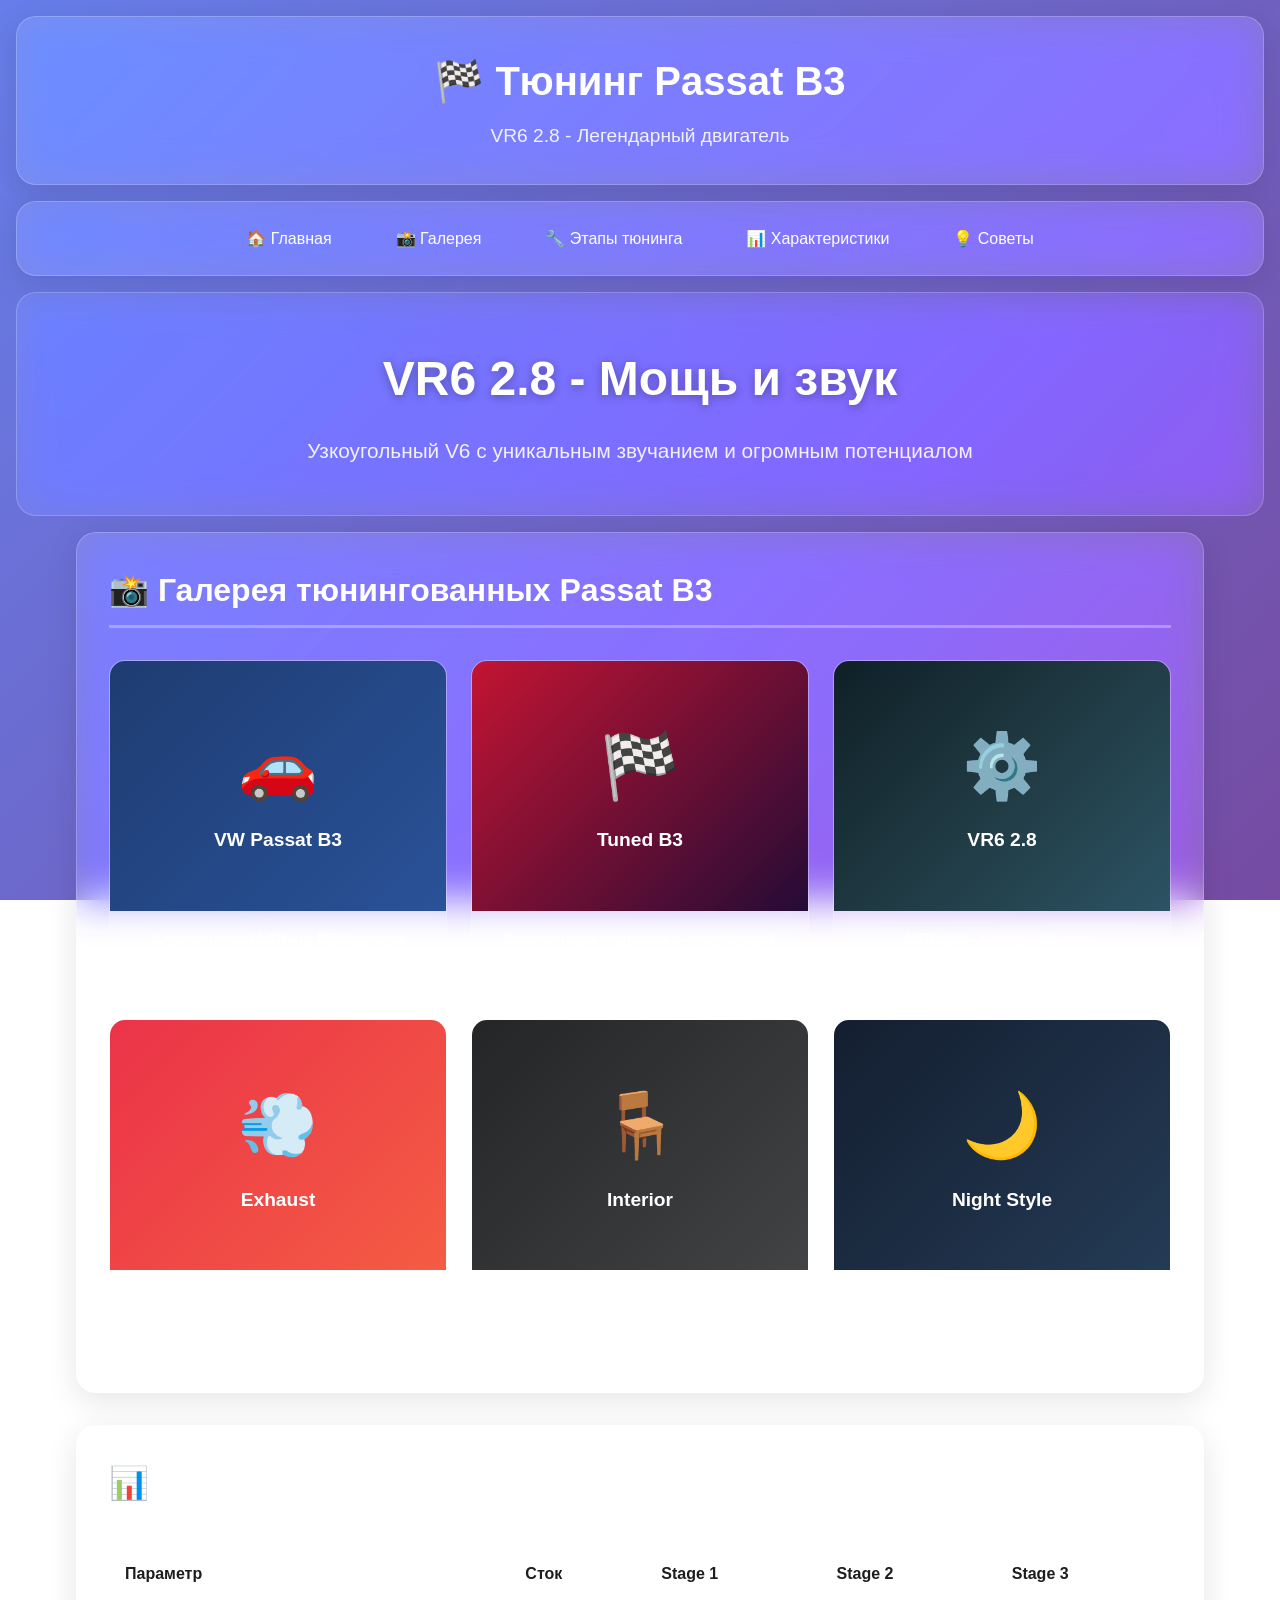
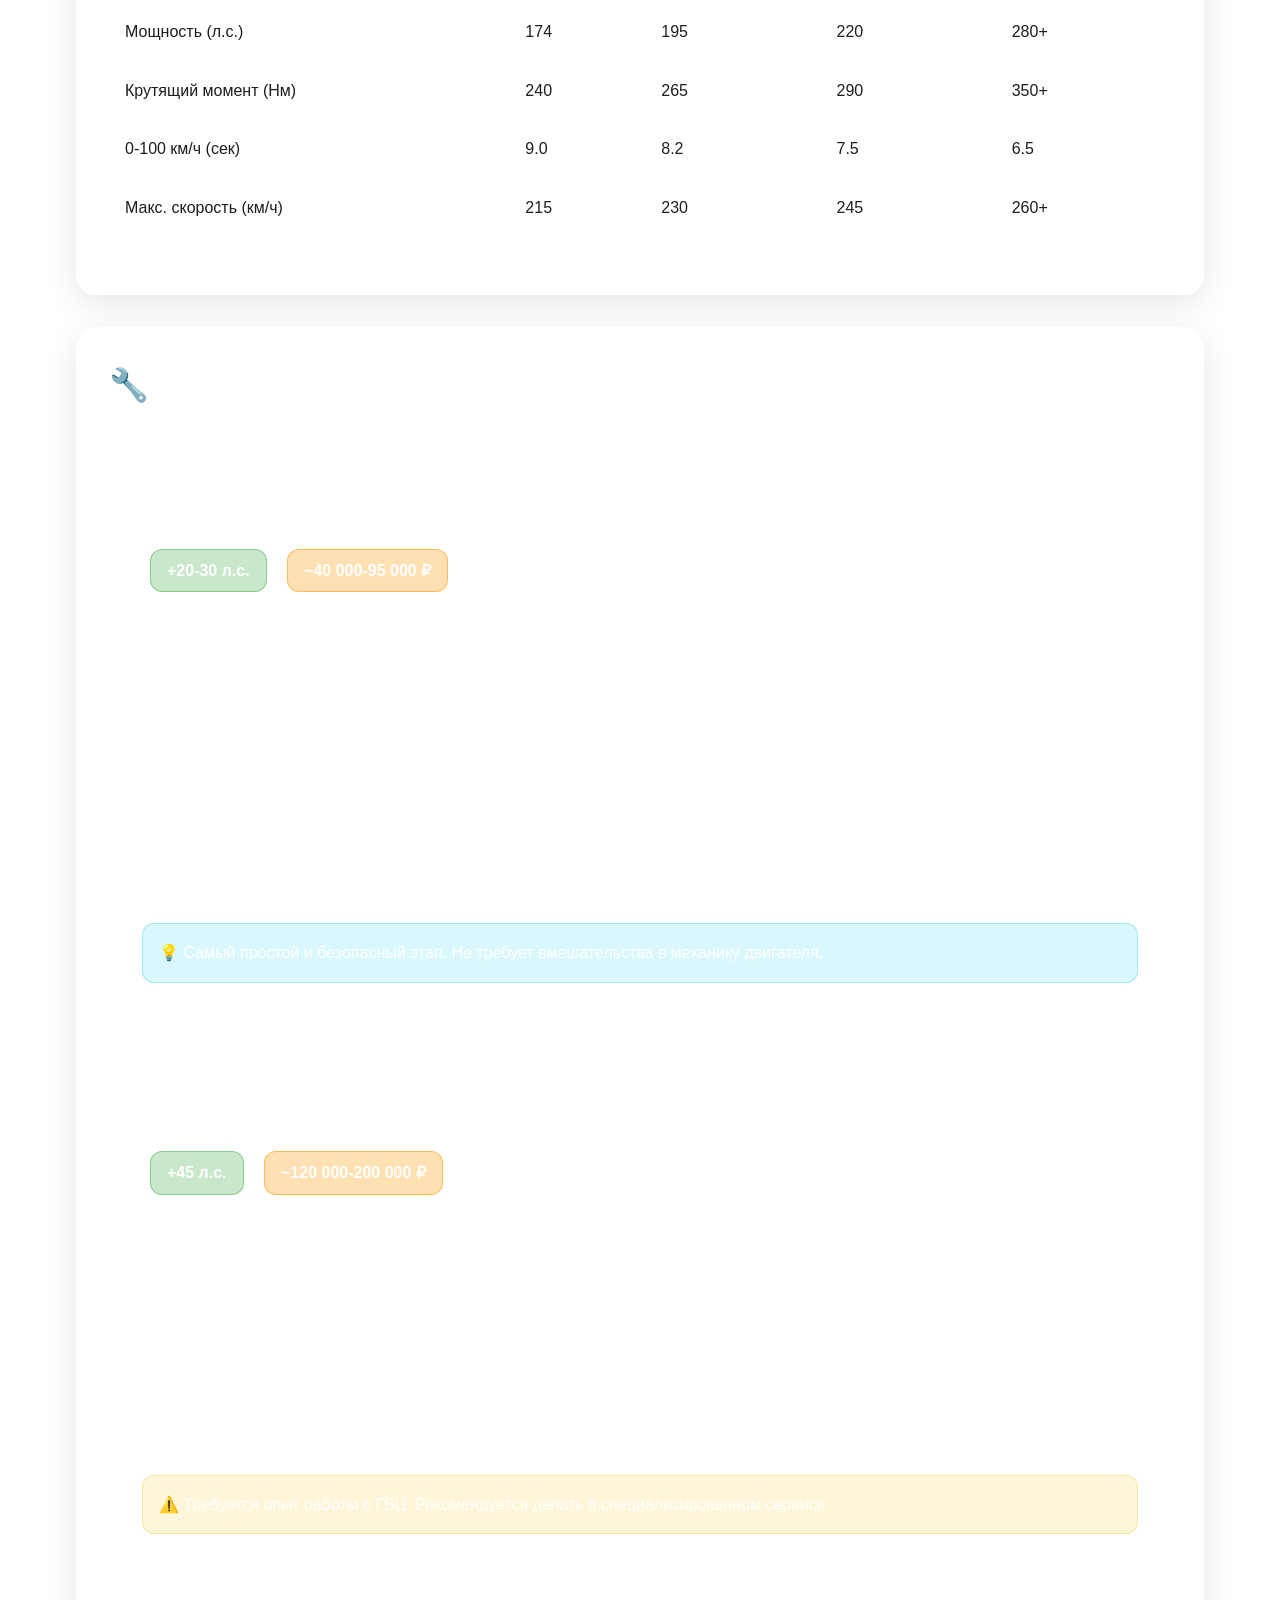
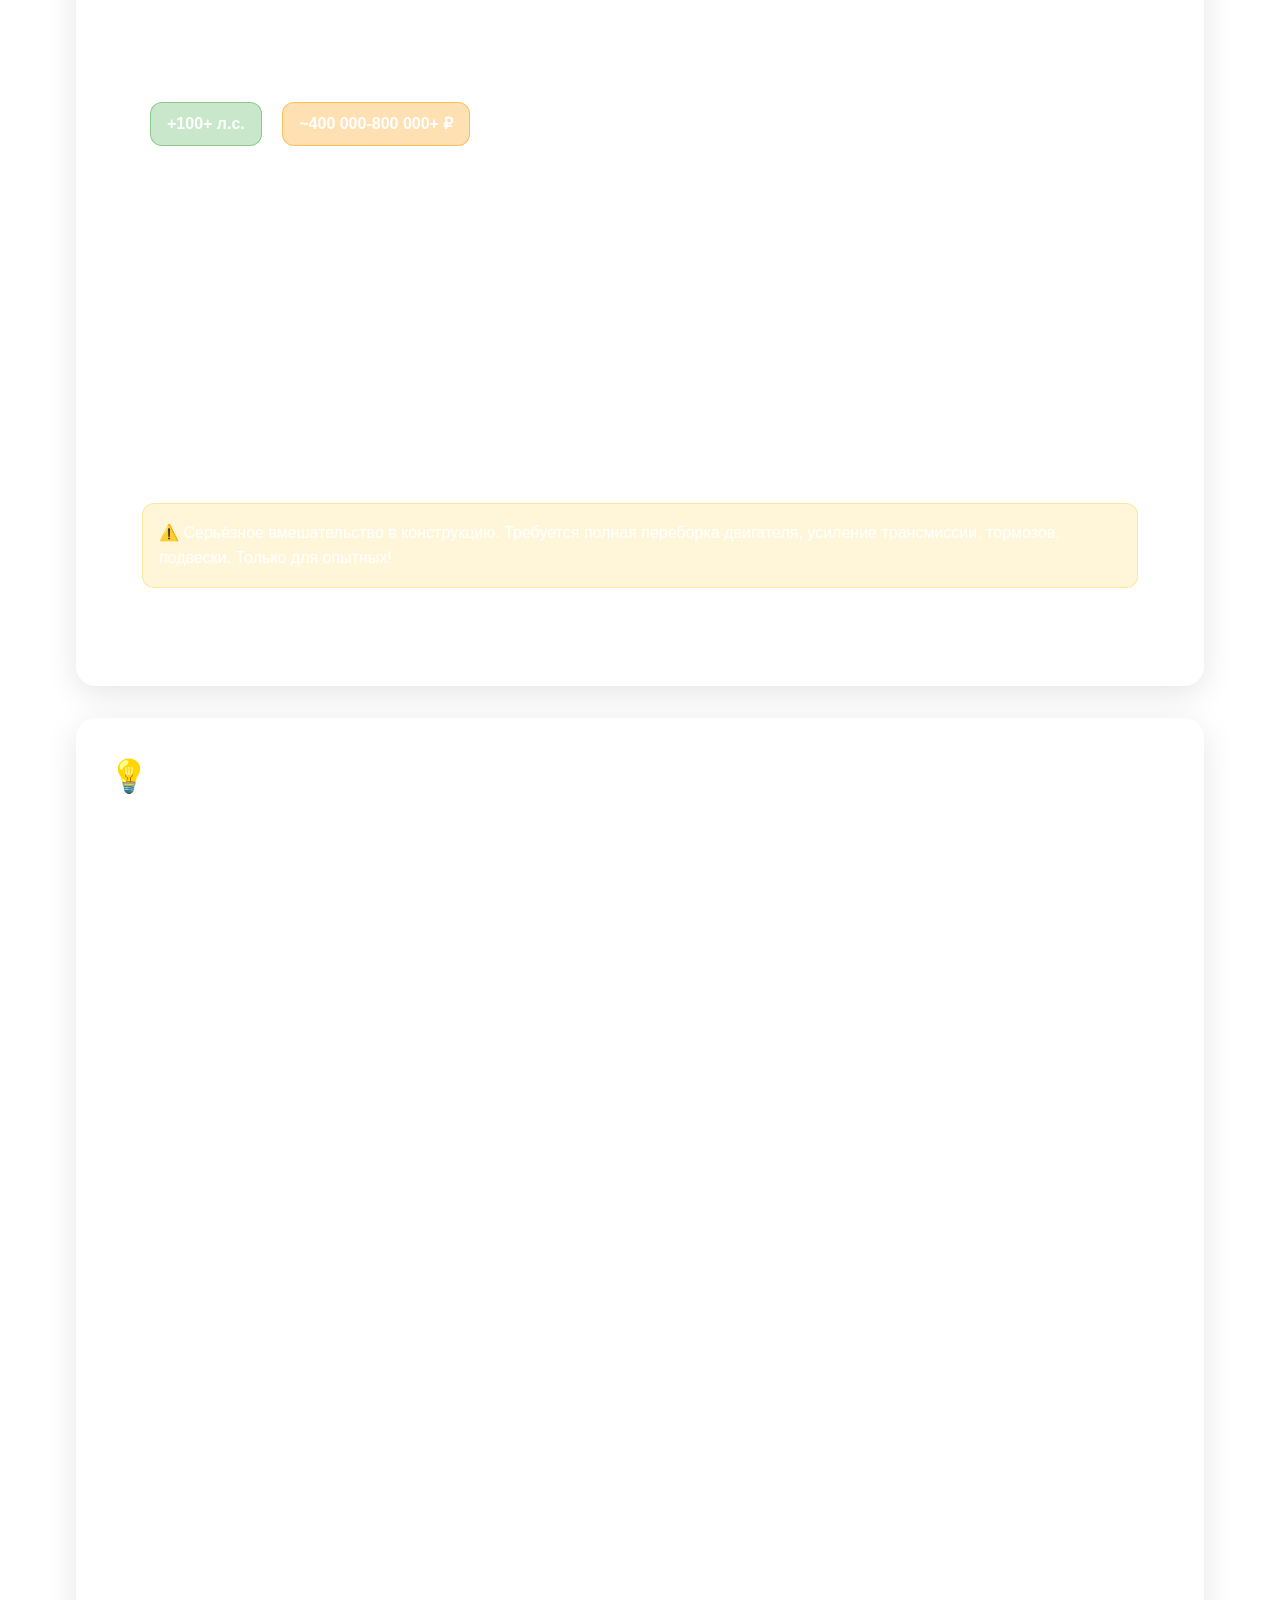
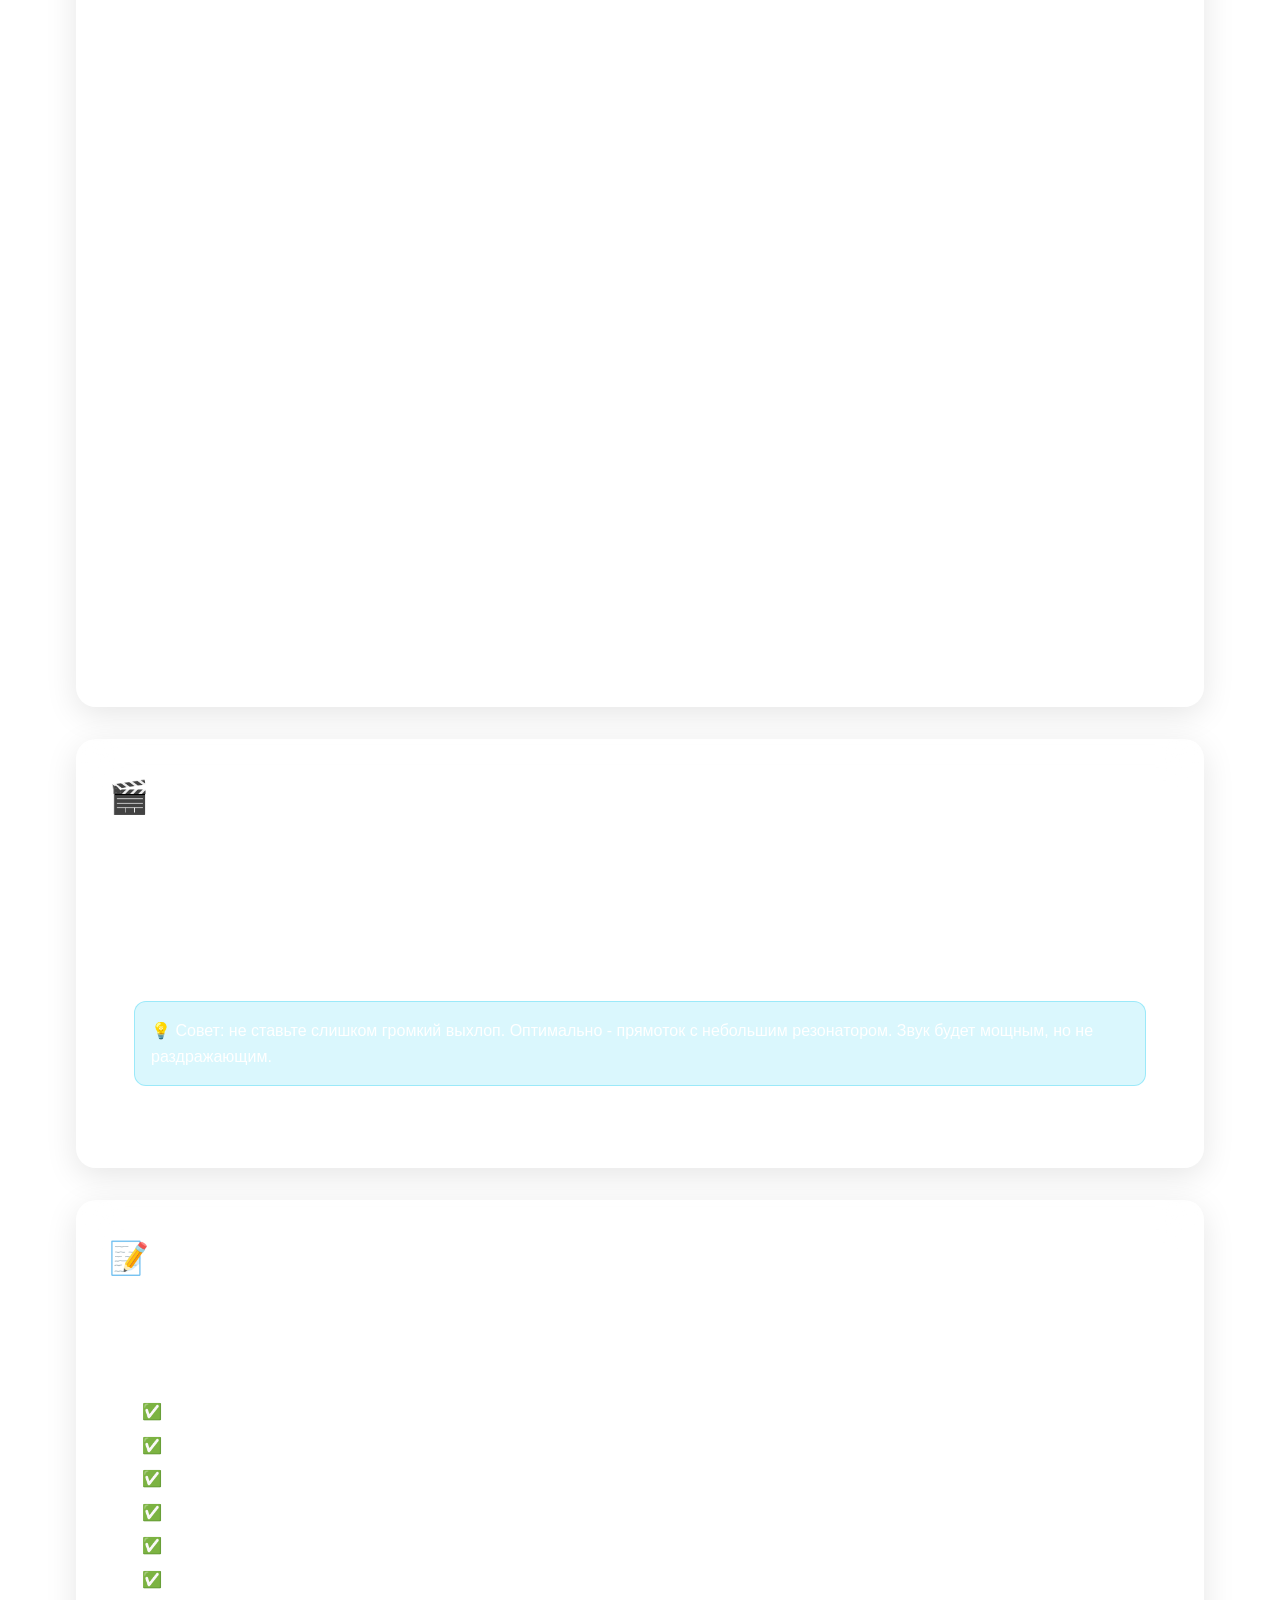
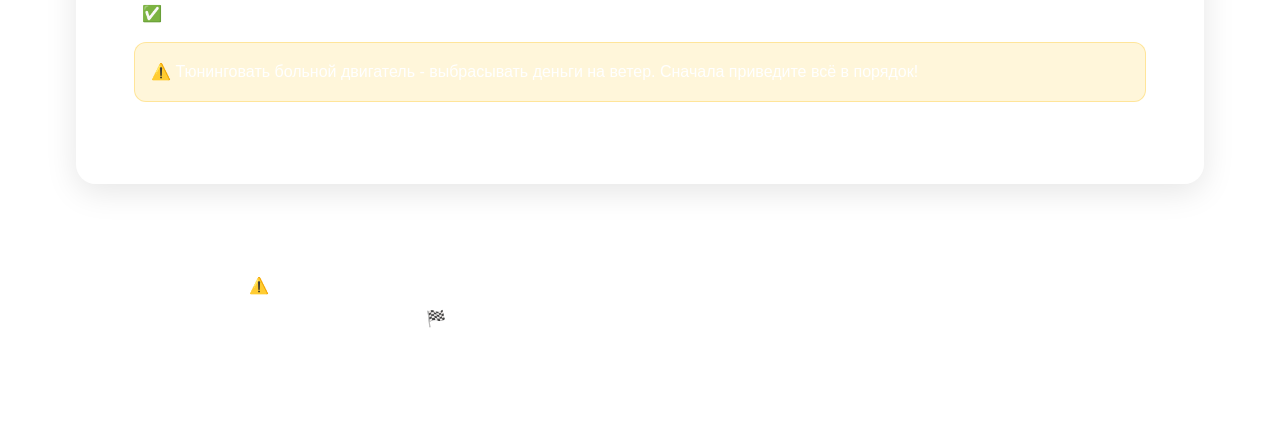
==== tuning.html @ a555d11f "Initial commit: Passat B3 VR6 Tuning Guide with iOS glassmorphism design" ====
<!DOCTYPE html>
<html lang="ru">
<head>
    <meta charset="UTF-8">
    <meta name="viewport" content="width=device-width, initial-scale=1.0">
    <title>Тюнинг VW Passat B3 - VR6 2.8</title>
    <link rel="stylesheet" href="style.css">
    <style>
        .hero-section {
            background: rgba(255, 255, 255, 0.1);
            backdrop-filter: blur(20px) saturate(180%);
            border: 1px solid rgba(255, 255, 255, 0.2);
            margin: 1rem;
            padding: 3rem 2rem;
            border-radius: 20px;
            text-align: center;
            color: white;
        }
        
        .hero-section h1 {
            font-size: 3rem;
            margin-bottom: 1rem;
            text-shadow: 0 2px 10px rgba(0, 0, 0, 0.3);
        }
        
        .hero-section p {
            font-size: 1.3rem;
            opacity: 0.9;
        }
        
        .gallery {
            display: grid;
            grid-template-columns: repeat(auto-fit, minmax(300px, 1fr));
            gap: 1.5rem;
            margin: 2rem 0;
        }
        
        .gallery-item {
            background: rgba(255, 255, 255, 0.1);
            backdrop-filter: blur(10px);
            border: 1px solid rgba(255, 255, 255, 0.2);
            border-radius: 16px;
            overflow: hidden;
            transition: all 0.3s;
        }
        
        .gallery-item:hover {
            transform: translateY(-8px);
            box-shadow: 0 12px 40px rgba(0, 0, 0, 0.3);
        }
        
        .gallery-item img {
            width: 100%;
            height: 250px;
            object-fit: cover;
            display: block;
        }
        
        .gallery-caption {
            padding: 1rem;
            color: white;
            text-align: center;
            font-weight: 500;
        }
        
        .tuning-stage {
            background: rgba(255, 255, 255, 0.1);
            backdrop-filter: blur(10px);
            border: 1px solid rgba(255, 255, 255, 0.2);
            border-radius: 16px;
            padding: 2rem;
            margin-bottom: 2rem;
            color: white;
        }
        
        .tuning-stage h3 {
            font-size: 1.8rem;
            margin-bottom: 1rem;
            color: white;
        }
        
        .specs-table {
            width: 100%;
            border-collapse: collapse;
            margin: 1.5rem 0;
        }
        
        .specs-table th,
        .specs-table td {
            padding: 1rem;
            text-align: left;
            border-bottom: 1px solid rgba(255, 255, 255, 0.2);
        }
        
        .specs-table th {
            background: rgba(255, 255, 255, 0.1);
            font-weight: 600;
        }
        
        .power-badge {
            display: inline-block;
            background: rgba(76, 175, 80, 0.3);
            border: 1px solid rgba(76, 175, 80, 0.5);
            padding: 0.5rem 1rem;
            border-radius: 12px;
            font-weight: 600;
            margin: 0.5rem;
        }
        
        .cost-badge {
            display: inline-block;
            background: rgba(255, 152, 0, 0.3);
            border: 1px solid rgba(255, 152, 0, 0.5);
            padding: 0.5rem 1rem;
            border-radius: 12px;
            font-weight: 600;
            margin: 0.5rem;
        }
    </style>
</head>
<body>
    <header>
        <div class="container">
            <h1>🏁 Тюнинг Passat B3</h1>
            <p class="subtitle">VR6 2.8 - Легендарный двигатель</p>
        </div>
    </header>

    <nav>
        <div class="container">
            <ul>
                <li><a href="index.html">🏠 Главная</a></li>
                <li><a href="#gallery">📸 Галерея</a></li>
                <li><a href="#stages">🔧 Этапы тюнинга</a></li>
                <li><a href="#specs">📊 Характеристики</a></li>
                <li><a href="#tips">💡 Советы</a></li>
            </ul>
        </div>
    </nav>

    <div class="hero-section">
        <h1>VR6 2.8 - Мощь и звук</h1>
        <p>Узкоугольный V6 с уникальным звучанием и огромным потенциалом</p>
    </div>

    <main class="container">
        <section id="gallery" class="section">
            <h2>📸 Галерея тюнингованных Passat B3</h2>
            <div class="gallery">
                <div class="gallery-item">
                    <div style="width: 100%; height: 250px; background: linear-gradient(135deg, #1e3c72 0%, #2a5298 100%); display: flex; flex-direction: column; align-items: center; justify-content: center; color: white;">
                        <div style="font-size: 4rem; margin-bottom: 0.5rem;">🚗</div>
                        <div style="font-size: 1.2rem; font-weight: 600;">VW Passat B3</div>
                    </div>
                    <div class="gallery-caption">Классический VR6 на BBS дисках</div>
                </div>
                <div class="gallery-item">
                    <div style="width: 100%; height: 250px; background: linear-gradient(135deg, #c31432 0%, #240b36 100%); display: flex; flex-direction: column; align-items: center; justify-content: center; color: white;">
                        <div style="font-size: 4rem; margin-bottom: 0.5rem;">🏁</div>
                        <div style="font-size: 1.2rem; font-weight: 600;">Tuned B3</div>
                    </div>
                    <div class="gallery-caption">Заниженная подвеска + спортивный обвес</div>
                </div>
                <div class="gallery-item">
                    <div style="width: 100%; height: 250px; background: linear-gradient(135deg, #0f2027 0%, #203a43 50%, #2c5364 100%); display: flex; flex-direction: column; align-items: center; justify-content: center; color: white;">
                        <div style="font-size: 4rem; margin-bottom: 0.5rem;">⚙️</div>
                        <div style="font-size: 1.2rem; font-weight: 600;">VR6 2.8</div>
                    </div>
                    <div class="gallery-caption">VR6 2.8 - моторный отсек</div>
                </div>
                <div class="gallery-item">
                    <div style="width: 100%; height: 250px; background: linear-gradient(135deg, #eb3349 0%, #f45c43 100%); display: flex; flex-direction: column; align-items: center; justify-content: center; color: white;">
                        <div style="font-size: 4rem; margin-bottom: 0.5rem;">💨</div>
                        <div style="font-size: 1.2rem; font-weight: 600;">Exhaust</div>
                    </div>
                    <div class="gallery-caption">Спортивная выхлопная система</div>
                </div>
                <div class="gallery-item">
                    <div style="width: 100%; height: 250px; background: linear-gradient(135deg, #232526 0%, #414345 100%); display: flex; flex-direction: column; align-items: center; justify-content: center; color: white;">
                        <div style="font-size: 4rem; margin-bottom: 0.5rem;">🪑</div>
                        <div style="font-size: 1.2rem; font-weight: 600;">Interior</div>
                    </div>
                    <div class="gallery-caption">Спортивный салон с Recaro</div>
                </div>
                <div class="gallery-item">
                    <div style="width: 100%; height: 250px; background: linear-gradient(135deg, #141e30 0%, #243b55 100%); display: flex; flex-direction: column; align-items: center; justify-content: center; color: white;">
                        <div style="font-size: 4rem; margin-bottom: 0.5rem;">🌙</div>
                        <div style="font-size: 1.2rem; font-weight: 600;">Night Style</div>
                    </div>
                    <div class="gallery-caption">Ночной стайлинг</div>
                </div>
            </div>
        </section>

        <section id="specs" class="section">
            <h2>📊 Характеристики VR6 2.8</h2>
            <table class="specs-table">
                <tr>
                    <th>Параметр</th>
                    <th>Сток</th>
                    <th>Stage 1</th>
                    <th>Stage 2</th>
                    <th>Stage 3</th>
                </tr>
                <tr>
                    <td>Мощность (л.с.)</td>
                    <td>174</td>
                    <td>195</td>
                    <td>220</td>
                    <td>280+</td>
                </tr>
                <tr>
                    <td>Крутящий момент (Нм)</td>
                    <td>240</td>
                    <td>265</td>
                    <td>290</td>
                    <td>350+</td>
                </tr>
                <tr>
                    <td>0-100 км/ч (сек)</td>
                    <td>9.0</td>
                    <td>8.2</td>
                    <td>7.5</td>
                    <td>6.5</td>
                </tr>
                <tr>
                    <td>Макс. скорость (км/ч)</td>
                    <td>215</td>
                    <td>230</td>
                    <td>245</td>
                    <td>260+</td>
                </tr>
            </table>
        </section>

        <section id="stages" class="section">
            <h2>🔧 Этапы тюнинга VR6 2.8</h2>

            <div class="tuning-stage">
                <h3>Stage 1 - Базовый тюнинг</h3>
                <div class="power-badge">+20-30 л.с.</div>
                <div class="cost-badge">~40 000-95 000 ₽</div>
                
                <h4>Что делаем:</h4>
                <ul>
                    <li><strong>Впускной коллектор от VR6 2.9</strong> - увеличенное сечение, лучшее наполнение (+10-15 л.с.)</li>
                    <li><strong>Форсунки увеличенного объёма</strong> - 280-300 cc/min вместо стоковых 220 cc/min</li>
                    <li><strong>Производительный бензонасос</strong> - Bosch 044 или Walbro 255 lph</li>
                    <li><strong>Чип-тюнинг ЭБУ</strong> - оптимизация топливных карт и зажигания под новые форсунки</li>
                    <li><strong>Спортивный воздушный фильтр</strong> - K&N или аналог (лучше дыхание)</li>
                    <li><strong>Прямоточный выхлоп</strong> - удаление катализатора, резонатора</li>
                    <li><strong>Холодный впуск</strong> - забор воздуха снаружи</li>
                </ul>
                
                <h4>Результат:</h4>
                <p>Прирост ~20-30 л.с., значительно улучшенная отзывчивость педали газа. Коллектор от 2.9 даёт заметную прибавку на средних оборотах. Форсунки и бензонасос обеспечивают стабильную подачу топлива. Характерный звук VR6 становится громче и агрессивнее. Расход топлива +5-10%.</p>
                
                <p class="note">💡 Самый простой и безопасный этап. Не требует вмешательства в механику двигателя.</p>
            </div>

            <div class="tuning-stage">
                <h3>Stage 2 - Продвинутый тюнинг</h3>
                <div class="power-badge">+45 л.с.</div>
                <div class="cost-badge">~120 000-200 000 ₽</div>
                
                <h4>Что делаем:</h4>
                <ul>
                    <li><strong>Распредвалы</strong> - спортивные валы с увеличенным подъёмом (Schrick, Cat Cams)</li>
                    <li><strong>Портинг ГБЦ</strong> - расширение и полировка каналов</li>
                    <li><strong>Облегчённый маховик</strong> - быстрее раскручивается</li>
                    <li><strong>Спортивное сцепление</strong> - усиленное, выдерживает больший момент</li>
                    <li><strong>Выхлопная система 2.5"</strong> - полностью прямоточная с коллектором</li>
                    <li><strong>Настройка ЭБУ под новые валы</strong></li>
                </ul>
                
                <h4>Результат:</h4>
                <p>Прирост ~45 л.с., двигатель "дышит" намного лучше, отличная тяга на средних и высоких оборотах. Звук становится ещё более агрессивным.</p>
                
                <p class="warning">⚠️ Требуется опыт работы с ГБЦ. Рекомендуется делать в специализированном сервисе.</p>
            </div>

            <div class="tuning-stage">
                <h3>Stage 3 - Экстремальный тюнинг</h3>
                <div class="power-badge">+100+ л.с.</div>
                <div class="cost-badge">~400 000-800 000+ ₽</div>
                
                <h4>Что делаем:</h4>
                <ul>
                    <li><strong>Компрессор (Supercharger)</strong> - Eaton M62 или VF Engineering</li>
                    <li><strong>Турбонаддув</strong> - кастомный турбокит (альтернатива компрессору)</li>
                    <li><strong>Кованые поршни</strong> - выдерживают высокое давление</li>
                    <li><strong>Усиленные шатуны</strong> - H-образные кованые</li>
                    <li><strong>Форсунки увеличенного объёма</strong></li>
                    <li><strong>Топливный насос высокой производительности</strong></li>
                    <li><strong>Интеркулер</strong> - охлаждение наддувочного воздуха</li>
                    <li><strong>Программируемый ЭБУ</strong> - Megasquirt, Haltech</li>
                    <li><strong>Усиленная КПП</strong> - 02M или 02J с LSD</li>
                </ul>
                
                <h4>Результат:</h4>
                <p>Мощность 280-350+ л.с. в зависимости от давления наддува. Автомобиль превращается в настоящую ракету. 0-100 км/ч за 6-7 секунд.</p>
                
                <p class="warning">⚠️ Серьёзное вмешательство в конструкцию. Требуется полная переборка двигателя, усиление трансмиссии, тормозов, подвески. Только для опытных!</p>
            </div>
        </section>

        <section id="tips" class="section">
            <h2>💡 Полезные советы по тюнингу VR6</h2>
            
            <div class="repair-card">
                <h3>1. Начинайте с малого</h3>
                <p>Не спешите сразу ставить турбо. Начните с Stage 1, прочувствуйте машину, потом двигайтесь дальше. Многие останавливаются на Stage 2 - это оптимальный баланс мощности и надёжности.</p>
            </div>

            <div class="repair-card">
                <h3>2. Не забывайте про тормоза</h3>
                <p>Увеличили мощность? Обязательно улучшите тормоза! Минимум - спортивные колодки и тормозная жидкость DOT 5.1. Идеально - тормоза от Golf R32 или Brembo.</p>
            </div>

            <div class="repair-card">
                <h3>3. Подвеска тоже важна</h3>
                <p>Стоковая подвеска не справится с увеличенной мощностью. Поставьте койловеры (KW, BC Racing) или хотя бы спортивные амортизаторы + пружины. Стабилизаторы поперечной устойчивости тоже не помешают.</p>
            </div>

            <div class="repair-card">
                <h3>4. Охлаждение - ключ к надёжности</h3>
                <p>VR6 греется. Поставьте алюминиевый радиатор увеличенного объёма, дополнительный масляный радиатор. Следите за температурой масла - она не должна превышать 110°C.</p>
            </div>

            <div class="repair-card">
                <h3>5. Качественное масло и топливо</h3>
                <p>Используйте синтетику 5W-40 или 5W-50 (Motul, Liqui Moly). Топливо - минимум АИ-98, а лучше АИ-100. На Stage 3 может потребоваться гоночное топливо.</p>
            </div>

            <div class="repair-card">
                <h3>6. Диагностика и настройка</h3>
                <p>После любых доработок обязательно делайте настройку на динамометрическом стенде. Неправильная настройка может убить двигатель за пару тысяч километров.</p>
            </div>

            <div class="repair-card">
                <h3>7. Бюджет на непредвиденное</h3>
                <p>Всегда закладывайте +30-50% к бюджету. Что-то обязательно пойдёт не так: сломается инструмент, понадобятся дополнительные детали, найдутся скрытые проблемы.</p>
            </div>

            <div class="repair-card">
                <h3>8. Сообщество и опыт других</h3>
                <p>Вступайте в клубы VW, форумы, группы в соцсетях. Там огромный опыт людей, которые уже прошли этот путь. Учитесь на чужих ошибках, а не на своих.</p>
            </div>
        </section>

        <section class="section">
            <h2>🎬 Звук VR6 - почему он особенный?</h2>
            <div class="repair-card">
                <p>VR6 имеет уникальную конструкцию - узкий угол развала цилиндров (15°) и одну общую головку блока. Это создаёт неповторимое звучание, которое не спутаешь ни с чем.</p>
                
                <p>На стоке звук глубокий и благородный. С прямотоком - агрессивный рык, особенно на высоких оборотах. Многие владельцы говорят, что звук VR6 - это 50% удовольствия от владения.</p>
                
                <p class="note">💡 Совет: не ставьте слишком громкий выхлоп. Оптимально - прямоток с небольшим резонатором. Звук будет мощным, но не раздражающим.</p>
            </div>
        </section>

        <section class="section">
            <h2>📝 Чек-лист перед тюнингом</h2>
            <div class="repair-card">
                <h3>Проверьте состояние базовых систем:</h3>
                <ul>
                    <li>✅ Компрессия в цилиндрах (должна быть ровной, 11-12 бар)</li>
                    <li>✅ Состояние ГРМ (цепь не должна быть растянута)</li>
                    <li>✅ Отсутствие течей масла и антифриза</li>
                    <li>✅ Исправность системы охлаждения</li>
                    <li>✅ Состояние сцепления (если планируете Stage 2+)</li>
                    <li>✅ Исправность турбины (если есть)</li>
                    <li>✅ Отсутствие ошибок в ЭБУ</li>
                </ul>
                <p class="warning">⚠️ Тюнинговать больной двигатель - выбрасывать деньги на ветер. Сначала приведите всё в порядок!</p>
            </div>
        </section>
    </main>

    <footer>
        <div class="container">
            <p>⚠️ Тюнинг выполняется на свой риск. Увеличение мощности влияет на ресурс двигателя и трансмиссии.</p>
            <p>🏁 Удачи в постройке вашего идеального Passat B3 VR6!</p>
            <p>© 2026 Passat B3 Tuning Guide</p>
        </div>
    </footer>
</body>
</html>
---- style.css ----
* {
    margin: 0;
    padding: 0;
    box-sizing: border-box;
}

body {
    font-family: -apple-system, BlinkMacSystemFont, 'Segoe UI', Roboto, Oxygen, Ubuntu, Cantarell, sans-serif;
    line-height: 1.6;
    color: #1d1d1f;
    background: linear-gradient(135deg, #667eea 0%, #764ba2 100%);
    background-attachment: fixed;
    min-height: 100vh;
}

.container {
    max-width: 1200px;
    margin: 0 auto;
    padding: 0 20px;
}

header {
    background: rgba(255, 255, 255, 0.15);
    backdrop-filter: blur(20px) saturate(180%);
    -webkit-backdrop-filter: blur(20px) saturate(180%);
    border: 1px solid rgba(255, 255, 255, 0.2);
    color: white;
    padding: 2rem 0;
    text-align: center;
    box-shadow: 0 8px 32px rgba(0, 0, 0, 0.1);
    margin: 1rem;
    border-radius: 20px;
}

header h1 {
    font-size: 2.5rem;
    margin-bottom: 0.5rem;
}

.subtitle {
    font-size: 1.2rem;
    opacity: 0.9;
}

nav {
    background: rgba(255, 255, 255, 0.15);
    backdrop-filter: blur(20px) saturate(180%);
    -webkit-backdrop-filter: blur(20px) saturate(180%);
    border: 1px solid rgba(255, 255, 255, 0.2);
    box-shadow: 0 8px 32px rgba(0, 0, 0, 0.1);
    position: sticky;
    top: 1rem;
    z-index: 100;
    margin: 0 1rem;
    border-radius: 20px;
}

nav ul {
    list-style: none;
    display: flex;
    flex-wrap: wrap;
    justify-content: center;
    padding: 1rem 0;
}

nav li {
    margin: 0.5rem 1rem;
}

nav a {
    color: white;
    text-decoration: none;
    font-weight: 500;
    padding: 0.5rem 1rem;
    border-radius: 12px;
    transition: all 0.3s;
}

nav a:hover {
    background: rgba(255, 255, 255, 0.25);
    backdrop-filter: blur(10px);
    transform: translateY(-2px);
}

main {
    padding: 2rem 0;
}

.section {
    background: rgba(255, 255, 255, 0.15);
    backdrop-filter: blur(20px) saturate(180%);
    -webkit-backdrop-filter: blur(20px) saturate(180%);
    border: 1px solid rgba(255, 255, 255, 0.2);
    margin: 0 1rem 2rem 1rem;
    padding: 2rem;
    border-radius: 20px;
    box-shadow: 0 8px 32px rgba(0, 0, 0, 0.1);
}

.section h2 {
    color: white;
    font-size: 2rem;
    margin-bottom: 1.5rem;
    border-bottom: 3px solid rgba(255, 255, 255, 0.3);
    padding-bottom: 0.5rem;
}

.info-card {
    background: rgba(255, 255, 255, 0.08);
    backdrop-filter: blur(10px);
    padding: 1.5rem;
    border-radius: 16px;
    border: 1px solid rgba(255, 255, 255, 0.15);
    color: white;
}

.info-card p {
    margin: 0.5rem 0;
    font-size: 1.1rem;
}

.repair-card {
    background: rgba(255, 255, 255, 0.08);
    backdrop-filter: blur(10px);
    border: 1px solid rgba(255, 255, 255, 0.15);
    border-radius: 16px;
    padding: 1.5rem;
    margin-bottom: 1.5rem;
    transition: all 0.3s;
    color: white;
}

.repair-card:hover {
    box-shadow: 0 12px 40px rgba(0, 0, 0, 0.2);
    border-color: rgba(255, 255, 255, 0.4);
    transform: translateY(-4px);
}

.repair-card h3 {
    color: white;
    font-size: 1.5rem;
    margin-bottom: 1rem;
}

.difficulty {
    display: inline-block;
    background: rgba(255, 193, 7, 0.3);
    backdrop-filter: blur(10px);
    border: 1px solid rgba(255, 193, 7, 0.5);
    color: white;
    padding: 0.3rem 0.8rem;
    border-radius: 20px;
    font-size: 0.9rem;
    font-weight: 600;
    margin-bottom: 1rem;
}

.repair-card ol {
    margin-left: 1.5rem;
    margin-bottom: 1rem;
}

.repair-card li {
    margin: 0.5rem 0;
    padding-left: 0.5rem;
}

.note {
    background: rgba(13, 202, 240, 0.15);
    backdrop-filter: blur(10px);
    border: 1px solid rgba(13, 202, 240, 0.3);
    padding: 1rem;
    margin-top: 1rem;
    border-radius: 12px;
    font-weight: 500;
    color: white;
}

.warning {
    background: rgba(255, 193, 7, 0.15);
    backdrop-filter: blur(10px);
    border: 1px solid rgba(255, 193, 7, 0.3);
    padding: 1rem;
    margin-top: 1rem;
    border-radius: 12px;
    font-weight: 500;
    color: white;
}

footer {
    background: rgba(255, 255, 255, 0.15);
    backdrop-filter: blur(20px) saturate(180%);
    border: 1px solid rgba(255, 255, 255, 0.2);
    color: white;
    text-align: center;
    padding: 2rem 0;
    margin: 3rem 1rem 1rem 1rem;
    border-radius: 20px;
}

footer p {
    margin: 0.5rem 0;
}

@media (max-width: 768px) {
    header h1 {
        font-size: 1.8rem;
    }
    
    .subtitle {
        font-size: 1rem;
    }
    
    nav ul {
        flex-direction: column;
        align-items: center;
    }
    
    nav li {
        margin: 0.3rem 0;
    }
    
    .section {
        padding: 1.5rem;
    }
    
    .section h2 {
        font-size: 1.5rem;
    }
}

@media (max-width: 480px) {
    .container {
        padding: 0 15px;
    }
    
    header h1 {
        font-size: 1.5rem;
    }
    
    .section {
        padding: 1rem;
    }
    
    .repair-card {
        padding: 1rem;
    }
}
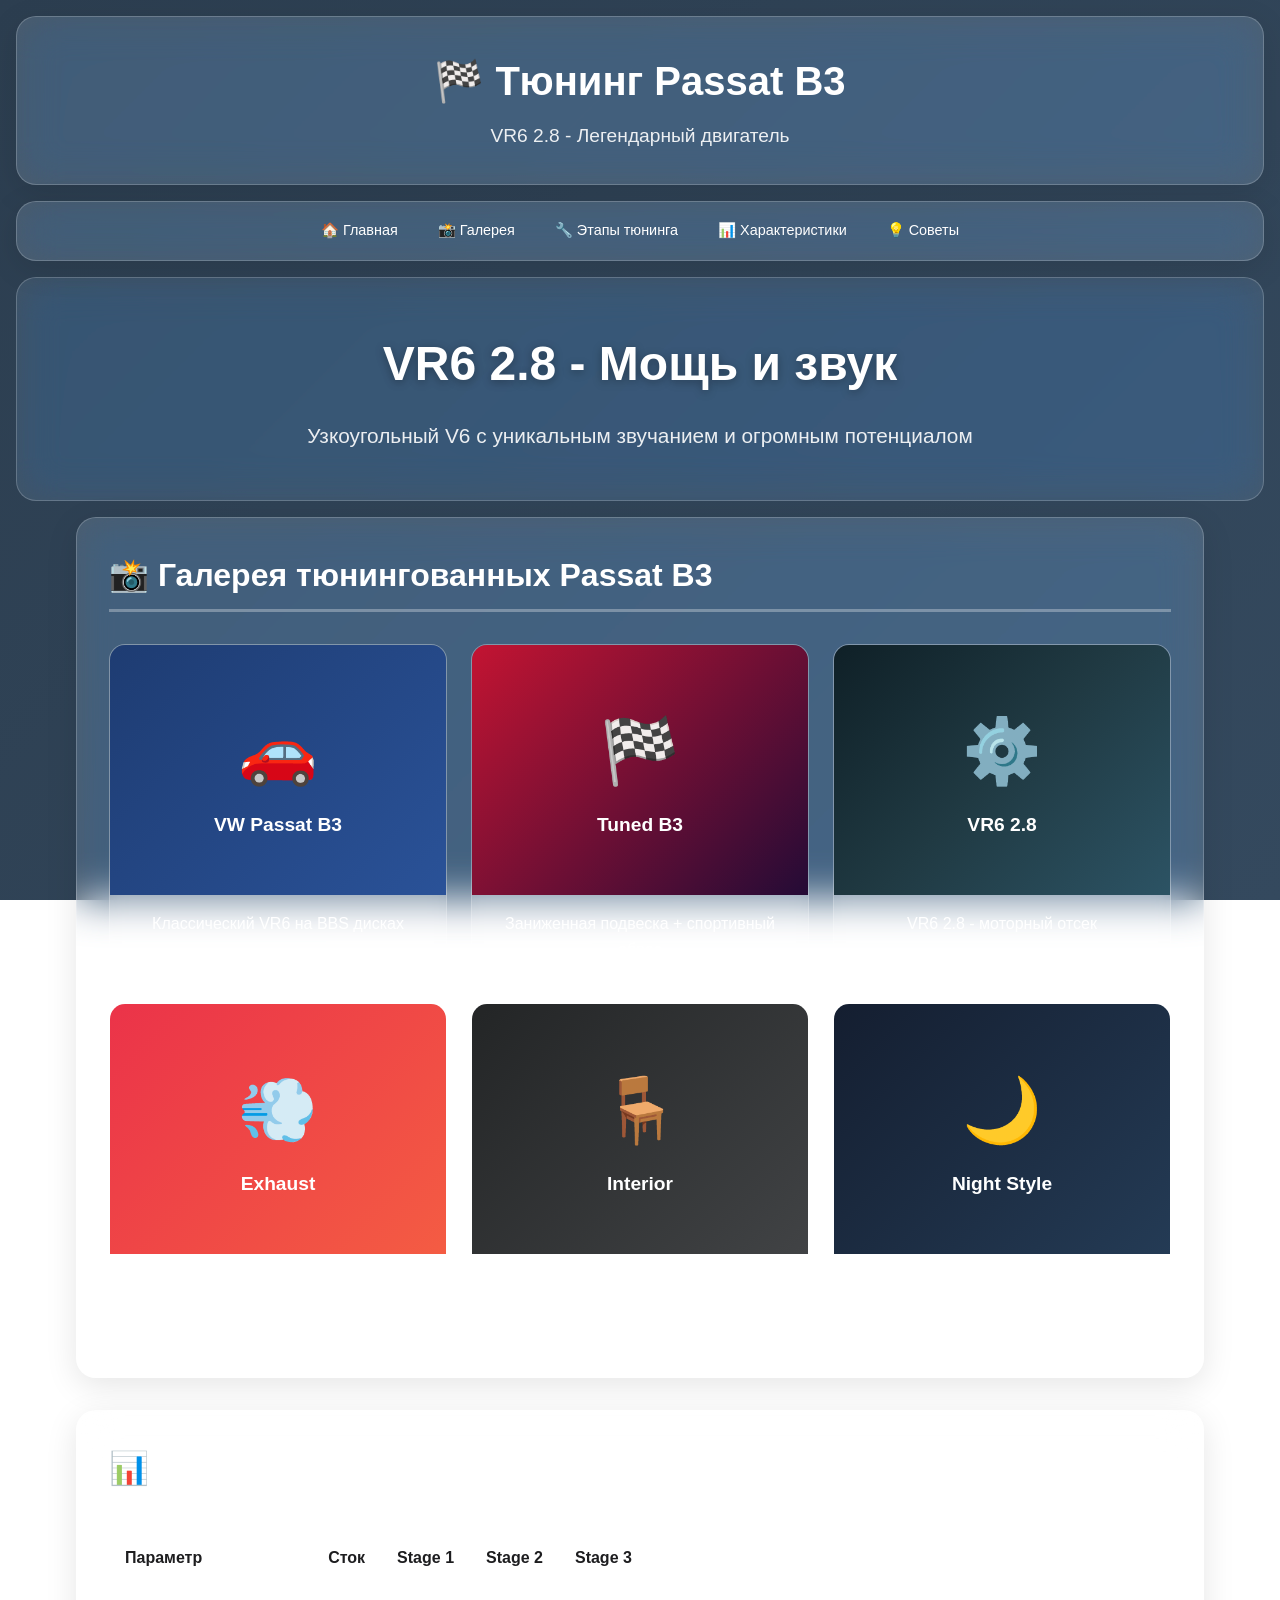
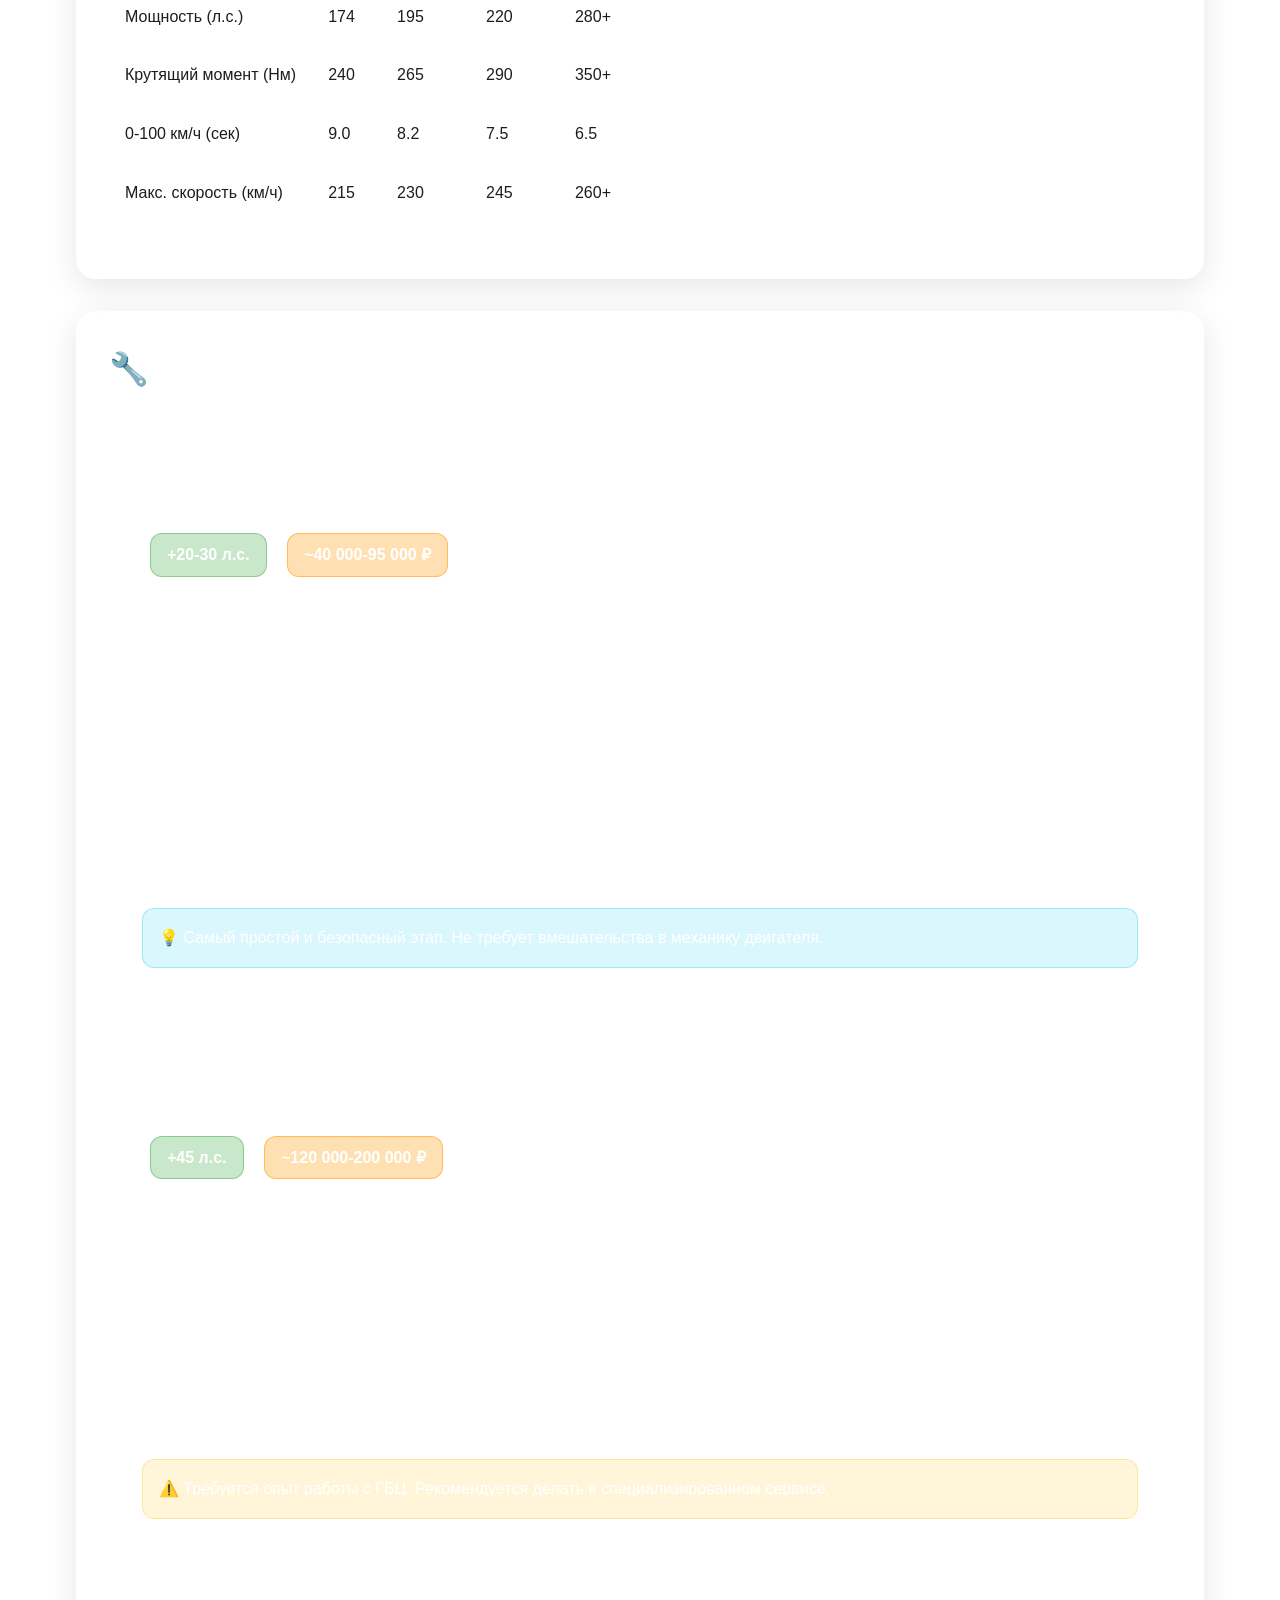
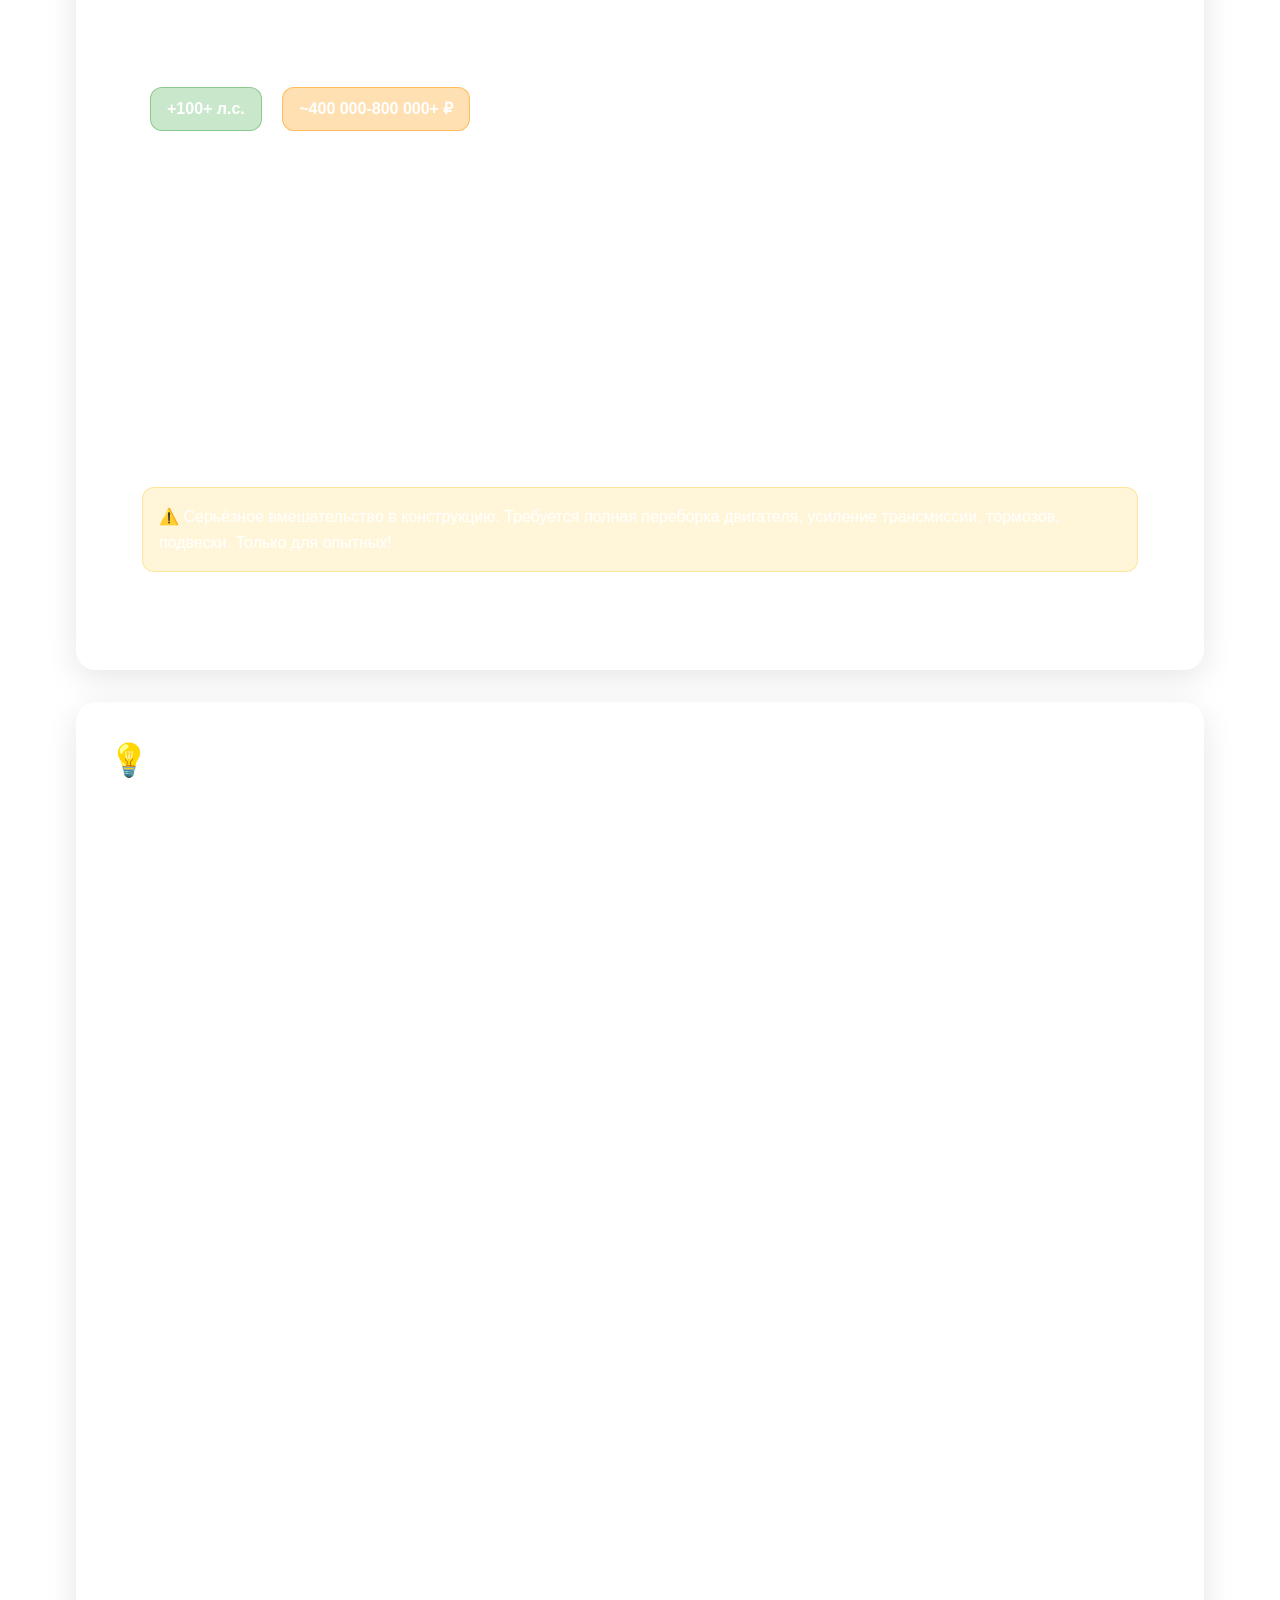
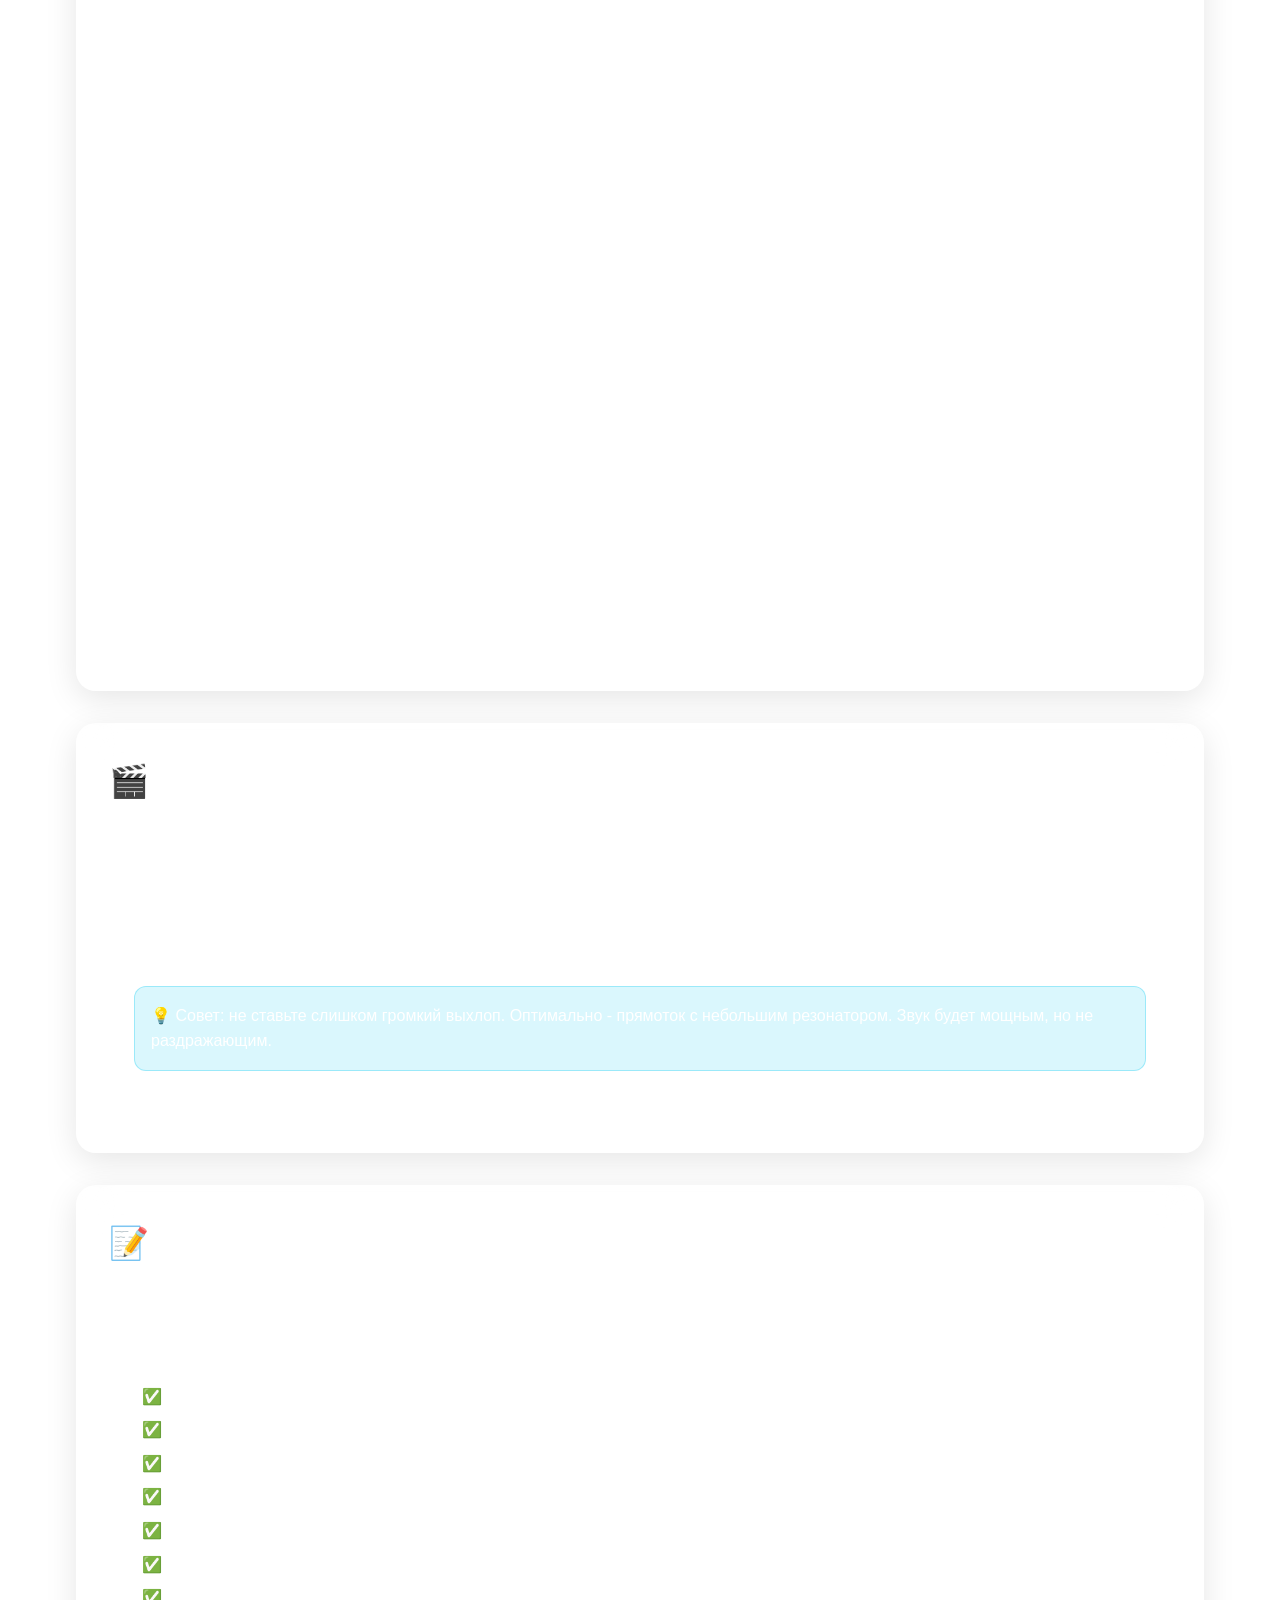
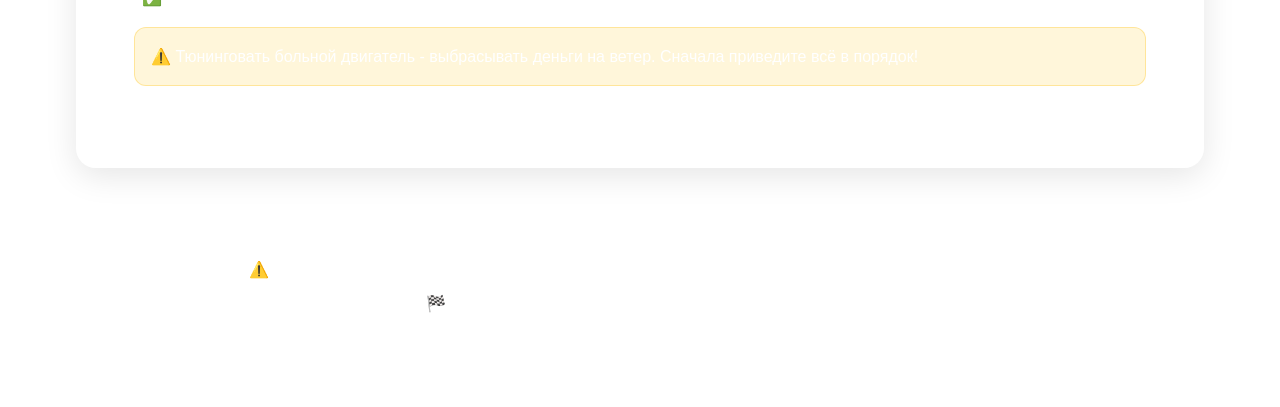
==== commit d7254a26: "Fix table overflow on mobile: add horizontal scroll and compact padding" ====
--- a/tuning.html
+++ b/tuning.html
@@ -83,6 +83,9 @@
             width: 100%;
             border-collapse: collapse;
             margin: 1.5rem 0;
+            display: block;
+            overflow-x: auto;
+            -webkit-overflow-scrolling: touch;
         }
         
         .specs-table th,
@@ -90,6 +93,18 @@
             padding: 1rem;
             text-align: left;
             border-bottom: 1px solid rgba(255, 255, 255, 0.2);
+            white-space: nowrap;
+        }
+        
+        @media (max-width: 768px) {
+            .specs-table {
+                font-size: 0.85rem;
+            }
+            
+            .specs-table th,
+            .specs-table td {
+                padding: 0.6rem 0.4rem;
+            }
         }
         
         .specs-table th {
--- a/style.css
+++ b/style.css
@@ -8,7 +8,7 @@
     font-family: -apple-system, BlinkMacSystemFont, 'Segoe UI', Roboto, Oxygen, Ubuntu, Cantarell, sans-serif;
     line-height: 1.6;
     color: #1d1d1f;
-    background: linear-gradient(135deg, #667eea 0%, #764ba2 100%);
+    background: linear-gradient(135deg, #2c3e50 0%, #34495e 100%);
     background-attachment: fixed;
     min-height: 100vh;
 }
@@ -35,6 +35,16 @@
 header h1 {
     font-size: 2.5rem;
     margin-bottom: 0.5rem;
+}
+
+@media (max-width: 768px) {
+    header h1 {
+        font-size: 1.5rem;
+    }
+    
+    .subtitle {
+        font-size: 0.9rem;
+    }
 }
 
 .subtitle {
@@ -60,20 +70,30 @@
     display: flex;
     flex-wrap: wrap;
     justify-content: center;
-    padding: 1rem 0;
+    padding: 0.5rem 0;
+    gap: 0.3rem;
 }
 
 nav li {
-    margin: 0.5rem 1rem;
+    margin: 0.2rem 0.3rem;
 }
 
 nav a {
     color: white;
     text-decoration: none;
     font-weight: 500;
-    padding: 0.5rem 1rem;
+    padding: 0.4rem 0.8rem;
     border-radius: 12px;
     transition: all 0.3s;
+    font-size: 0.9rem;
+    display: block;
+}
+
+@media (max-width: 768px) {
+    nav a {
+        padding: 0.3rem 0.6rem;
+        font-size: 0.8rem;
+    }
 }
 
 nav a:hover {
@@ -203,29 +223,31 @@
 }
 
 @media (max-width: 768px) {
-    header h1 {
-        font-size: 1.8rem;
-    }
-    
-    .subtitle {
-        font-size: 1rem;
-    }
-    
-    nav ul {
-        flex-direction: column;
-        align-items: center;
-    }
-    
-    nav li {
-        margin: 0.3rem 0;
+    header {
+        padding: 1rem 0;
+        margin: 0.5rem;
+    }
+    
+    nav {
+        top: 0.5rem;
+        margin: 0 0.5rem;
     }
     
     .section {
-        padding: 1.5rem;
+        margin: 0 0.5rem 1rem 0.5rem;
+        padding: 1rem;
     }
     
     .section h2 {
-        font-size: 1.5rem;
+        font-size: 1.3rem;
+    }
+    
+    .repair-card {
+        padding: 1rem;
+    }
+    
+    footer {
+        margin: 2rem 0.5rem 0.5rem 0.5rem;
     }
 }
 
